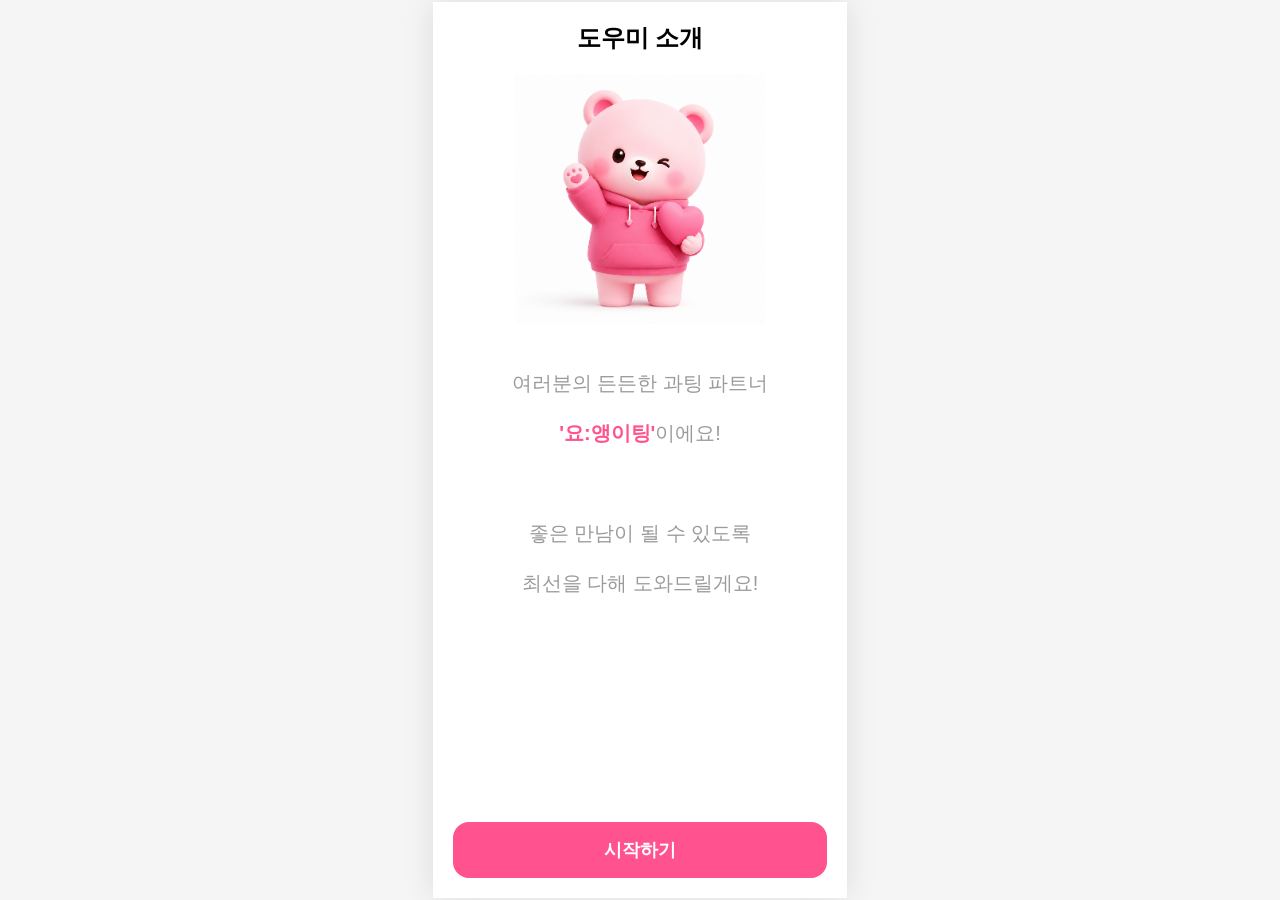
==== static/index.html @ 18ad4258 "9시45분 커밋" ====
<!DOCTYPE html>
<html lang="ko">
<head>
    <meta charset="UTF-8">
    <meta name="viewport" content="width=device-width, initial-scale=1.0">
    <title>요:앵이팅 - 실시간 과팅 도우미</title>
    <link rel="stylesheet" href="/static/style.css">
</head>
<body>
    <div id="app">
        <!-- 1. 도우미 소개 (Intro) -->
        <section id="intro-view" class="view">
            <h2 style="text-align: center; margin-bottom: 20px;">도우미 소개</h2>
            <div style="text-align: center; margin-bottom: 30px;">
                <img src="/assets/helper.png" alt="앵이" style="width: 250px; height: auto;">
            </div>
            <p class="subtitle">여러분의 든든한 과팅 파트너<br><span style="color: var(--primary-pink); font-weight: 700;">'요:앵이팅'</span>이에요!<br><br>좋은 만남이 될 수 있도록<br>최선을 다해 도와드릴게요!</p>
            <button onclick="showView('loading-view')" class="btn-full">시작하기</button>
        </section>

        <!-- 2. 로딩창 (Service Info) -->
        <section id="loading-view" class="view hidden">
            <div style="text-align: center; margin-top: 50px;">
                <div style="background: var(--primary-pink); width: 60px; height: 60px; border-radius: 15px; display: inline-flex; justify-content: center; align-items: center; margin-bottom: 20px;">
                    <span style="font-size: 30px; color: white;">❤️</span>
                </div>
                <h3>실시간 과팅 도우미 앱</h3>
                <h1 style="color: var(--primary-pink); margin-top: 5px;">요:앵이팅</h1>
                <p class="subtitle">과팅이 잡히면, 그 순간부터<br>당신의 실시간 주선자가 되어드려요.</p>
                <div style="text-align: left; padding: 0 40px; color: var(--gray-text); font-size: 14px;">
                    <p style="margin-bottom: 12px;"><span style="color: var(--primary-pink); margin-right: 10px;">●</span> 실시간 매칭 정보</p>
                    <p style="margin-bottom: 12px;"><span style="color: var(--primary-pink); margin-right: 10px;">●</span> 대화 주제 & 분위기 코칭</p>
                    <p style="margin-bottom: 12px;"><span style="color: var(--primary-pink); margin-right: 10px;">●</span> 게임 & 활동 추천</p>
                    <p style="margin-bottom: 12px;"><span style="color: var(--primary-pink); margin-right: 10px;">●</span> 위급 상황 SOS</p>
                    <p><span style="color: var(--primary-pink); margin-right: 10px;">●</span> 과팅 후 리뷰 & 분석</p>
                </div>
            </div>
            <button onclick="showView('join-view')" class="btn-full">다음</button>
        </section>

        <!-- 3. 입장 (Join) -->
        <section id="join-view" class="view hidden">
            <h1 style="margin-top: 40px; margin-bottom: 40px;">룸 입장하기</h1>
            
            <div class="input-group">
                <label for="room-code">룸 코드</label>
                <div class="input-wrapper">
                    <span class="input-icon">🔑</span>
                    <input type="text" id="room-code" placeholder="예: ABCD" maxlength="6">
                </div>
            </div>

            <div class="input-group">
                <label for="nickname">닉네임</label>
                <div class="input-wrapper">
                    <span class="input-icon">👤</span>
                    <input type="text" id="nickname" placeholder="닉네임 입력">
                </div>
            </div>

            <div class="input-group">
                <label>성별 선택</label>
                <div class="tab-container" style="background: #F8F8F8; border: none; margin-top: 10px;">
                    <div class="tab-item active" onclick="setGender('M', this)">남성</div>
                    <div class="tab-item" onclick="setGender('F', this)">여성</div>
                </div>
            </div>

            <button id="join-btn" class="btn-full" style="margin-top: 20px;">입장하기</button>
            <p style="text-align: center; margin-top: 20px; font-size: 14px; color: var(--light-gray);">
                방이 없으신가요? <span onclick="showView('create-room-view')" style="color: var(--primary-pink); font-weight: 700; cursor: pointer; text-decoration: underline;">새로운 방 만들기</span>
            </p>
        </section>

        <!-- 3-1. 방 만들기 (Create) -->
        <section id="create-room-view" class="view hidden">
            <header>
                <span class="back-btn" onclick="showView('join-view')">&lt;</span>
                <span style="font-weight: 700;">새로운 방 만들기</span>
                <span></span>
            </header>
            
            <div class="input-group" style="margin-top: 20px;">
                <label for="create-room-code">룸 코드 설정</label>
                <div class="input-wrapper">
                    <span class="input-icon">🔑</span>
                    <input type="text" id="create-room-code" placeholder="예: ABCD (비워두면 자동생성)" maxlength="6">
                </div>
            </div>

            <div class="input-group">
                <label for="create-location">과팅 장소</label>
                <div class="input-wrapper">
                    <span class="input-icon">📍</span>
                    <input type="text" id="create-location" placeholder="예: 신촌 앵이 포차">
                </div>
            </div>

            <div class="input-group">
                <label for="create-time">모임 시간</label>
                <div class="input-wrapper">
                    <span class="input-icon">⏰</span>
                    <input type="text" id="create-time" placeholder="예: 오늘 오후 7시">
                </div>
            </div>

            <div class="input-group">
                <label for="create-reservation">예약자명 (선택)</label>
                <div class="input-wrapper">
                    <span class="input-icon">📝</span>
                    <input type="text" id="create-reservation" placeholder="예: 홍길동 (없으면 비워두기)">
                </div>
            </div>

            <div class="input-group">
                <label for="create-nickname">내 닉네임</label>
                <div class="input-wrapper">
                    <span class="input-icon">👤</span>
                    <input type="text" id="create-nickname" placeholder="닉네임 입력">
                </div>
            </div>

            <button onclick="createRoom()" class="btn-full" style="margin-top: 20px;">방 생성하고 입장하기</button>
        </section>

        <!-- 4. 매칭 확정 (Matching Confirm) -->
        <section id="match-confirm-view" class="view hidden">
            <h1>매칭이 확정되었어요! 🎉</h1>
            <p class="subtitle" style="margin-bottom: 40px;">좋은 만남을 위해 미리 준비해볼까요?</p>
            <div class="menu-card" onclick="showView('meeting-info-view')">
                <div class="menu-icon">📱</div>
                <div class="menu-info"><div class="menu-title">과팅 정보 확인</div></div>
                <span class="arrow-right">></span>
            </div>
            <div class="menu-card" onclick="showView('location-time-view')">
                <div class="menu-icon">😊</div>
                <div class="menu-info"><div class="menu-title">과팅 장소 & 시간</div></div>
                <span class="arrow-right">></span>
            </div>
            <div class="menu-card" onclick="showView('feature-guide-view')">
                <div class="menu-icon">📖</div>
                <div class="menu-info"><div class="menu-title">실시간 도우미 기능 안내</div></div>
                <span class="arrow-right">></span>
            </div>
            <button onclick="showView('dashboard-view')" class="btn-full" style="margin-top: 40px;">과팅 준비 시작</button>
        </section>

        <!-- 4-1. 과팅 정보 확인 -->
        <section id="meeting-info-view" class="view hidden">
            <header>
                <span class="back-btn" onclick="showView('match-confirm-view')">&lt;</span>
                <span style="font-weight: 700;">과팅 정보 확인</span>
                <span></span>
            </header>
            <div class="content-box">
                <h3 style="margin-bottom: 20px;">실시간 참여 인원</h3>
                <div class="info-item">
                    <span class="info-label">남성 참여자</span>
                    <span id="display-m-count" class="info-value">0명</span>
                </div>
                <div class="info-item">
                    <span class="info-label">여성 참여자</span>
                    <span id="display-f-count" class="info-value">0명</span>
                </div>
                <div class="info-item">
                    <span class="info-label">현재 상태</span>
                    <span class="info-value" style="color: var(--primary-pink);">참여 중...</span>
                </div>
            </div>
            <div class="content-box" style="margin-top: 20px;">
                <h3 style="margin-bottom: 20px;">매칭 코드 & QR</h3>
                <div style="background: #F8F8F8; padding: 15px; border-radius: 12px; text-align: center; border: 2px dashed #FFD0E0;">
                    <div class="display-room-code" style="font-size: 28px; font-weight: 800; color: var(--primary-pink); margin-bottom: 15px;">ABCD</div>
                    <div id="qrcode-container" style="background: white; padding: 10px; display: inline-block; border-radius: 10px; margin-bottom: 15px;">
                        <img id="qrcode-img" src="" alt="QR Code" style="width: 150px; height: 150px; display: block;">
                    </div>
                    <button onclick="copyInviteLink()" class="btn-outline" style="height: 40px; font-size: 13px; margin-bottom: 0;">초대 링크 복사하기</button>
                </div>
            </div>
            <button onclick="showView('match-confirm-view')" class="btn-full">뒤로 가기</button>
        </section>

        <!-- 4-2. 과팅 장소 & 시간 -->
        <section id="location-time-view" class="view hidden">
            <header>
                <span class="back-btn" onclick="showView('match-confirm-view')">&lt;</span>
                <span style="font-weight: 700;">장소 및 시간 안내</span>
                <span></span>
            </header>
            <div class="content-box">
                <div style="text-align: center; margin-bottom: 20px;">
                    <span style="font-size: 50px;">📍</span>
                </div>
                <h2 id="display-location" style="text-align: center; margin-bottom: 10px;">장소 정보 불러오는 중...</h2>
                <p style="text-align: center; color: var(--light-gray); font-size: 14px; margin-bottom: 20px;">정보가 정확하지 않으면 대표에게 문의하세요</p>
                <div class="info-item">
                    <span class="info-label">모임 시간</span>
                    <span id="display-time" class="info-value">시간 정보 불러오는 중...</span>
                </div>
                <div class="info-item">
                    <span class="info-label">예약자명</span>
                    <span id="display-reservation" class="info-value">-</span>
                </div>
            </div>
            <button onclick="showView('match-confirm-view')" class="btn-full">뒤로 가기</button>
        </section>

        <!-- 4-3. 실시간 도우미 기능 안내 -->
        <section id="feature-guide-view" class="view hidden">
            <header>
                <span class="back-btn" onclick="showView('match-confirm-view')">&lt;</span>
                <span style="font-weight: 700;">기능 안내</span>
                <span></span>
            </header>
            <div style="padding: 10px;">
                <div class="guide-card">
                    <span class="guide-icon">💬</span>
                    <div>
                        <div class="menu-title">아이스브레이킹</div>
                        <p class="menu-desc">어색한 첫 만남, AI가 추천하는 질문 카드로 분위기를 자연스럽게 풀어보세요.</p>
                    </div>
                </div>
                <div class="guide-card">
                    <span class="guide-icon">👥</span>
                    <div>
                        <div class="menu-title">사랑의 짝대기</div>
                        <p class="menu-desc">과팅 도중 자리 배치가 필요할 때, 랜덤 혹은 분석을 통한 최적의 자리를 추천해 드려요.</p>
                    </div>
                </div>
                <div class="guide-card">
                    <span class="guide-icon">🚨</span>
                    <div>
                        <div class="menu-title">SOS 긴급 도우미</div>
                        <p class="menu-desc">곤란한 상황인가요? '화장실 자리비우기'나 '지인 호출' 기능을 몰래 사용해 보세요.</p>
                    </div>
                </div>
            </div>
            <button onclick="showView('match-confirm-view')" class="btn-full" style="margin-top: 20px;">확인했습니다</button>
        </section>

        <!-- 5. 대시보드 (Main Title) -->
        <section id="dashboard-view" class="view hidden" style="padding: 0;">
            <header>
                <span style="font-size: 20px;">❤️</span>
                <span style="font-weight: 700;">요:앵이팅</span>
                <span style="font-size: 20px;" onclick="showView('sos-view')">🔔</span>
            </header>
            <div style="padding: 20px;">
                <div style="display: flex; justify-content: center; gap: 5px; margin-bottom: 20px;">
                    <div style="width: 24px; height: 24px; background: var(--primary-pink); border-radius: 50%; color: white; display: flex; justify-content: center; align-items: center; font-size: 12px;">❤️</div>
                    <div style="width: 24px; height: 24px; background: #EEE; border-radius: 50%; display: flex; justify-content: center; align-items: center; font-size: 12px; color: #BBB;">2</div>
                    <div style="width: 24px; height: 24px; background: #EEE; border-radius: 50%; display: flex; justify-content: center; align-items: center; font-size: 12px; color: #BBB;">3</div>
                    <div style="width: 24px; height: 24px; background: #EEE; border-radius: 50%; display: flex; justify-content: center; align-items: center; font-size: 12px; color: #BBB;">4</div>
                </div>
                <h1>설렘 가이드를 시작할게요 ❤️</h1>
                <p class="subtitle">더 정확한 매칭을 위해 몇 가지를 알려주세요.</p>

                <div class="menu-card" onclick="showView('question-view')">
                    <div class="menu-icon">🪪</div>
                    <div class="menu-info">
                        <div class="menu-title">아이스브레이킹</div>
                        <div class="menu-desc">서로를 알아갈 수 있는 질문 카드로 분위기를 열어요</div>
                    </div>
                    <span class="arrow-right">></span>
                </div>
                <div class="menu-card" onclick="showView('matching-view')">
                    <div class="menu-icon">👥</div>
                    <div class="menu-info">
                        <div class="menu-title">자리 배치</div>
                        <div class="menu-desc">AI가 성향과 대화를 분석해 최적의 자리 배치를 제안해요</div>
                    </div>
                    <span class="arrow-right">></span>
                </div>
                <div class="menu-card" onclick="showView('game-view')">
                    <div class="menu-icon">🎉</div>
                    <div class="menu-info">
                        <div class="menu-title">벌칙 룰렛</div>
                        <div class="menu-desc">분위기를 더 뜨겁게! 설렘 폭발 벌칙을 준비했어요</div>
                    </div>
                    <span class="arrow-right">></span>
                </div>
                
                <button class="btn-full" style="background: #FFE0EA; color: var(--primary-pink); margin-top: 20px;" onclick="showView('matching-view')">매칭 현황 보기 ></button>
            </div>
            <nav class="bottom-nav">
                <div class="nav-item active" onclick="showView('dashboard-view')"><span class="nav-icon">🏠</span>홈</div>
                <div class="nav-item" onclick="showView('matching-view')"><span class="nav-icon">👥</span>매칭</div>
                <div class="nav-item" onclick="showView('question-view')"><span class="nav-icon">💬</span>대화</div>
                <div class="nav-item" onclick="showView('settings-view')"><span class="nav-icon">👤</span>마이</div>
            </nav>
        </section>

        <!-- 6. 실시간 추천 질문 -->
        <section id="question-view" class="view hidden">
            <header>
                <span class="back-btn" onclick="showView('dashboard-view')">&lt;</span>
                <span style="font-weight: 700;">실시간 추천 질문</span>
                <span></span>
            </header>
            <div class="tab-container">
                <div class="tab-item active">가벼운 질문</div>
                <div class="tab-item">깊은 질문</div>
                <div class="tab-item">재미있는 질문</div>
            </div>
            <div id="question-list-container"></div>
            <button class="btn-full" onclick="sendRequest('질문')">질문 보내기</button>
        </section>

        <!-- 7. 설정 (Settings) -->
        <section id="settings-view" class="view hidden">
            <header>
                <span class="back-btn" onclick="showView('dashboard-view')">&lt;</span>
                <span style="font-weight: 700;">설정</span>
                <span></span>
            </header>
            <div class="menu-card">
                <div class="menu-icon">🔔</div>
                <div class="menu-info"><div class="menu-title">알림 설정</div></div>
                <span class="arrow-right">></span>
            </div>
            <div class="menu-card">
                <div class="menu-icon">⚙️</div>
                <div class="menu-info"><div class="menu-title">AI 코칭 설정</div></div>
                <span class="arrow-right">></span>
            </div>
            <div class="menu-card">
                <div class="menu-icon">👤</div>
                <div class="menu-info"><div class="menu-title">개인 정보 설정</div></div>
                <span class="arrow-right">></span>
            </div>
            <div class="menu-card">
                <div class="menu-icon">💬</div>
                <div class="menu-info"><div class="menu-title">도우미 흐름 설정</div></div>
                <span class="arrow-right">></span>
            </div>
            <div class="menu-card">
                <div class="menu-icon">🌐</div>
                <div class="menu-info"><div class="menu-title">언어 설정</div></div>
                <span class="arrow-right">></span>
            </div>
            <div style="padding: 20px; color: #CCC; font-size: 13px;">버전 정보 v1.0.0</div>
        </section>

        <!-- 8. AI 기반 도우미 (SOS) -->
        <section id="sos-view" class="view hidden">
            <header>
                <span class="back-btn" onclick="showView('dashboard-view')">&lt;</span>
                <span style="font-weight: 700;">도우미가 도와드릴게요!</span>
                <span></span>
            </header>
            <p class="subtitle">선택한 도움을 보내드릴게요</p>
            <div class="menu-card" onclick="sendRequest('화장실 자리비우기')">
                <div class="menu-icon">🏃</div>
                <div class="menu-info"><div class="menu-title">화장실 가는 척 자리 비우기</div></div>
            </div>
            <div class="menu-card" onclick="sendRequest('지인 호출')">
                <div class="menu-icon">📞</div>
                <div class="menu-info"><div class="menu-title">지인 호출 (도우미가 통화)</div></div>
            </div>
            <div class="menu-card" onclick="sendRequest('계산 도움')">
                <div class="menu-icon">💳</div>
                <div class="menu-info"><div class="menu-title">계산 도움 요청</div></div>
            </div>
            <div style="margin-top: 20px;">
                <div style="font-size: 14px; margin-bottom: 10px;">상황 설명 (선택)</div>
                <textarea placeholder="상황을 간단히 적어주세요." style="width: 100%; height: 100px; border-radius: 12px; border: 1px solid #EEE; padding: 15px; background: #F9F9F9; resize: none;"></textarea>
            </div>
            <button class="btn-full" onclick="sendRequest('상세 상황')">도움 요청 보내기</button>
        </section>

        <!-- 9. 추천 게임 리스트 -->
        <section id="game-view" class="view hidden">
            <header>
                <span class="back-btn" onclick="showView('dashboard-view')">&lt;</span>
                <span style="font-weight: 700;">분위기 UP! 추천 게임</span>
                <span></span>
            </header>
            <div class="tab-container">
                <div class="tab-item active">전체</div>
                <div class="tab-item">간단한 게임</div>
                <div class="tab-item">질문 게임</div>
                <div class="tab-item">재미 게임</div>
            </div>
            <div class="menu-card" onclick="showView('game-detail-view')">
                <div class="menu-icon">⚖️</div>
                <div class="menu-info">
                    <div class="menu-title">밸런스 게임</div>
                    <div class="menu-desc">두 가지 중 하나를 선택!</div>
                </div>
            </div>
            <div class="menu-card" onclick="showView('game-detail-view')">
                <div class="menu-icon">📋</div>
                <div class="menu-info">
                    <div class="menu-title">질문 카드 게임</div>
                    <div class="menu-desc">돌아가며 질문하고 대답!</div>
                </div>
            </div>
            <div class="menu-card">
                <div class="menu-icon">💖</div>
                <div class="menu-info">
                    <div class="menu-title">취향 맞추기</div>
                    <div class="menu-desc">서로의 취향을 맞춰보세요!</div>
                </div>
            </div>
        </section>

        <!-- 10. 추천 게임 세부 (질문 카드) -->
        <section id="game-detail-view" class="view hidden">
            <header>
                <span class="back-btn" onclick="showView('game-view')">&lt;</span>
                <span style="font-weight: 700;">질문 카드 게임</span>
                <span></span>
            </header>
            <div class="game-card-stack">
                <div class="game-card-item">연애에서 가장 중요하다고 생각하는 것은?</div>
            </div>
            <div style="display: flex; gap: 10px;">
                <button class="btn-outline" style="flex: 1;" onclick="prevGameCard()">이전 카드</button>
                <button class="btn-full" style="flex: 1; margin-top: 0;" onclick="nextGameCard()">다음 카드</button>
            </div>
            <button class="btn-outline" style="margin-top: 15px; border: none; background: #F8F8F8; color: #AAA;" onclick="showView('game-view')">게임 종료</button>
        </section>

        <!-- 실시간 자리배치 -->
        <section id="matching-view" class="view hidden">
            <header>
                <span class="back-btn" onclick="showView('dashboard-view')">&lt;</span>
                <span style="font-weight: 700;">사랑의 짝대기</span>
                <span></span>
            </header>
            
            <!-- 투표 단계 UI -->
            <div id="matching-voting-area">
                <p class="subtitle" style="margin-bottom: 20px; font-size: 16px; height: auto;">마음에 드는 상대방을 선택해주세요!</p>
                <div id="participant-list" style="display: grid; grid-template-columns: 1fr 1fr; gap: 10px; padding: 20px;">
                    <!-- 동적 생성 -->
                </div>
                <div id="wait-msg" style="text-align: center; color: #AAA; margin: 20px;">상대 팀원이 아직 없습니다...</div>
                <div id="voted-waiting-msg" class="hidden" style="text-align: center; padding: 40px 20px;">
                    <div class="loader" style="margin: 0 auto 20px;"></div>
                    <p style="font-weight: 600; color: var(--primary-pink);">투표 완료!</p>
                    <p style="font-size: 14px; color: var(--light-gray); margin-top: 10px;">다른 분들이 투표를 마칠 때까지<br>잠시만 기다려주세요.</p>
                    <p id="vote-progress" style="margin-top: 20px; font-size: 13px; color: #CCC;"></p>
                </div>
            </div>

            <!-- 결과 공개 UI -->
            <div id="matching-result-area" class="hidden" style="padding: 20px;">
                <div class="content-box" style="text-align: center; border: 2px solid var(--primary-pink); background: var(--light-pink);">
                    <h2 style="color: var(--primary-pink); margin-bottom: 20px;">💖 최종 자리 배치 💖</h2>
                    <div id="matching-result-display" style="white-space: pre-line; font-size: 18px; line-height: 2; font-weight: 600; color: var(--gray-text);">
                    </div>
                </div>
                <button class="btn-outline" style="margin-top: 30px; border-color: #EEE; color: #AAA;" onclick="resetMatching()">결과 초기화 (다시 하기)</button>
            </div>

            <button id="disconnect-btn" class="btn-outline" style="margin-top: auto;" onclick="clearSession()">매칭 종료</button>
        </section>
    </div>

    <script src="/static/script.js"></script>
</body>
</html>
---- static/style.css ----
@import url('https://cdn.jsdelivr.net/gh/orioncactus/pretendard/dist/web/static/pretendard.css');

:root {
    --primary-pink: #FF528F;
    --light-pink: #FFF0F5;
    --gray-text: #4A4A4A;
    --light-gray: #9B9B9B;
    --bg-color: #FFFFFF;
    --card-bg: #FFFFFF;
    --border-color: #F2F2F2;
}

* {
    box-sizing: border-box;
    margin: 0;
    padding: 0;
    font-family: 'Pretendard', sans-serif;
    -webkit-tap-highlight-color: transparent;
}

body {
    background-color: #f5f5f5;
    display: flex;
    justify-content: center;
    align-items: center;
    min-height: 100vh;
}

#app {
    width: 100%;
    max-width: 414px; /* iPhone 11 Pro Max 기준 */
    height: 100vh;
    max-height: 896px;
    background-color: var(--bg-color);
    position: relative;
    overflow: hidden;
    display: flex;
    flex-direction: column;
    box-shadow: 0 0 30px rgba(0,0,0,0.1);
}

.view {
    flex: 1;
    display: flex;
    flex-direction: column;
    padding: 20px;
    overflow-y: auto;
    background-color: var(--bg-color);
}

.hidden { display: none !important; }

/* 공통 헤더 */
header {
    height: 60px;
    display: flex;
    align-items: center;
    justify-content: space-between;
    padding: 0 20px;
}

.back-btn { font-size: 24px; cursor: pointer; color: var(--gray-text); }

/* 타이틀 및 텍스트 */
h1 { font-size: 22px; font-weight: 700; color: var(--gray-text); text-align: center; margin: 20px 0; }
.subtitle { font-size: 20px; color: var(--light-gray); text-align: center; line-height: 2.5; margin-bottom: 150px; }

/* 입력 필드 디자인 개선 */
.input-group {
    margin-bottom: 25px;
    width: 100%;
}

.input-group label {
    display: block;
    font-size: 14px;
    font-weight: 600;
    color: var(--gray-text);
    margin-bottom: 10px;
    margin-left: 5px;
}

.input-wrapper {
    position: relative;
    display: flex;
    align-items: center;
    background-color: #F8F8F8;
    border: 2px solid transparent;
    border-radius: 16px;
    padding: 0 15px;
    transition: all 0.3s ease;
}

.input-wrapper:focus-within {
    background-color: #FFFFFF;
    border-color: var(--primary-pink);
    box-shadow: 0 4px 15px rgba(255, 82, 143, 0.1);
}

.input-icon {
    font-size: 20px;
    margin-right: 12px;
}

.input-wrapper input {
    width: 100%;
    height: 56px;
    border: none;
    background: transparent;
    font-size: 16px;
    font-weight: 500;
    color: var(--gray-text);
    outline: none;
}

.input-wrapper input::placeholder {
    color: #BBB;
}

/* 기존 버튼 스타일 보완 */
.btn-full {
    width: 100%;
    height: 56px;
    background-color: var(--primary-pink);
    color: white;
    border: none;
    border-radius: 16px;
    font-size: 18px;
    font-weight: 700;
    cursor: pointer;
    margin-top: auto;
}

.btn-full:active { opacity: 0.8; }

.btn-outline {
    width: 100%;
    height: 50px;
    border: 1px solid var(--primary-pink);
    color: var(--primary-pink);
    background: white;
    border-radius: 12px;
    font-size: 16px;
    font-weight: 600;
    margin-bottom: 10px;
}

/* 카드 및 리스트 아이템 (시안 기반) */
.menu-card {
    background: #FFFFFF;
    border: 1px solid #F8F8F8;
    border-radius: 20px;
    padding: 20px;
    margin-bottom: 15px;
    display: flex;
    align-items: center;
    box-shadow: 0 4px 15px rgba(255, 82, 143, 0.05);
    cursor: pointer;
}

.menu-icon {
    width: 48px;
    height: 48px;
    background-color: #FFF5F8;
    border-radius: 12px;
    display: flex;
    justify-content: center;
    align-items: center;
    margin-right: 15px;
    font-size: 24px;
}

.menu-info { flex: 1; }
.menu-title { font-size: 16px; font-weight: 700; color: var(--gray-text); margin-bottom: 4px; }
.menu-desc { font-size: 13px; color: var(--light-gray); }
.arrow-right { color: #E0E0E0; font-size: 18px; }

/* 상단 탭 (추천 질문, 추천 게임 등) */
.tab-container {
    display: flex;
    background: #F8F8F8;
    border-radius: 12px;
    padding: 4px;
    margin-bottom: 20px;
}

.tab-item {
    flex: 1;
    padding: 10px;
    text-align: center;
    font-size: 14px;
    font-weight: 600;
    color: var(--light-gray);
    cursor: pointer;
    border-radius: 10px;
}

.tab-item.active {
    background: var(--primary-pink);
    color: white;
}

/* 하단 네비게이션 */
.bottom-nav {
    height: 80px;
    display: flex;
    justify-content: space-around;
    align-items: center;
    border-top: 1px solid #F2F2F2;
    background: white;
    padding-bottom: 15px;
}

.nav-item {
    display: flex;
    flex-direction: column;
    align-items: center;
    font-size: 11px;
    color: #CCCCCC;
    cursor: pointer;
}

.nav-item.active { color: var(--primary-pink); }
.nav-icon { font-size: 24px; margin-bottom: 4px; }

/* 질문 카드 디자인 */
.q-card {
    background: #FDFDFD;
    border: 1px solid #F0F0F0;
    border-radius: 15px;
    padding: 18px;
    margin-bottom: 12px;
    font-size: 15px;
    color: var(--gray-text);
}

/* 게임 질문 카드 스택 */
.game-card-stack {
    flex: 1;
    display: flex;
    flex-direction: column;
    justify-content: center;
    align-items: center;
    padding: 40px 0;
}

.game-card-item {
    width: 280px;
    height: 380px;
    background: white;
    border: 2px solid var(--primary-pink);
    border-radius: 25px;
    display: flex;
    justify-content: center;
    align-items: center;
    text-align: center;
    padding: 30px;
    font-size: 20px;
    font-weight: 700;
    line-height: 1.4;
    box-shadow: 0 10px 25px rgba(255, 82, 143, 0.1);
}

/* 상세 화면 스타일 */
.content-box {
    background: #FFFFFF;
    border-radius: 24px;
    padding: 25px;
    box-shadow: 0 4px 20px rgba(0, 0, 0, 0.05);
    border: 1px solid #F0F0F0;
}

.info-item {
    display: flex;
    justify-content: space-between;
    align-items: center;
    padding: 15px 0;
    border-bottom: 1px solid #F9F9F9;
}

.info-item:last-child {
    border-bottom: none;
}

.info-label {
    font-size: 14px;
    color: var(--light-gray);
    font-weight: 500;
}

.info-value {
    font-size: 16px;
    color: var(--gray-text);
    font-weight: 700;
}

.guide-card {
    display: flex;
    gap: 15px;
    background: #FFF5F8;
    padding: 20px;
    border-radius: 20px;
    margin-bottom: 15px;
}

.guide-icon {
    font-size: 24px;
    min-width: 40px;
    height: 40px;
    background: white;
    border-radius: 12px;
    display: flex;
    justify-content: center;
    align-items: center;
    box-shadow: 0 4px 10px rgba(255, 82, 143, 0.1);
}

/* 기존 하트 스타일 보완 */
.heart-container {
    display: flex;
    justify-content: center;
    gap: 8px;
    margin: 20px 0;
}
.heart { font-size: 32px; color: #EEE; cursor: pointer; }
.heart.filled { color: var(--primary-pink); }

/* 로더 애니메이션 */
.loader {
    border: 4px solid #f3f3f3;
    border-top: 4px solid var(--primary-pink);
    border-radius: 50%;
    width: 30px;
    height: 30px;
    animation: spin 1s linear infinite;
}

@keyframes spin {
    0% { transform: rotate(0deg); }
    100% { transform: rotate(360deg); }
}
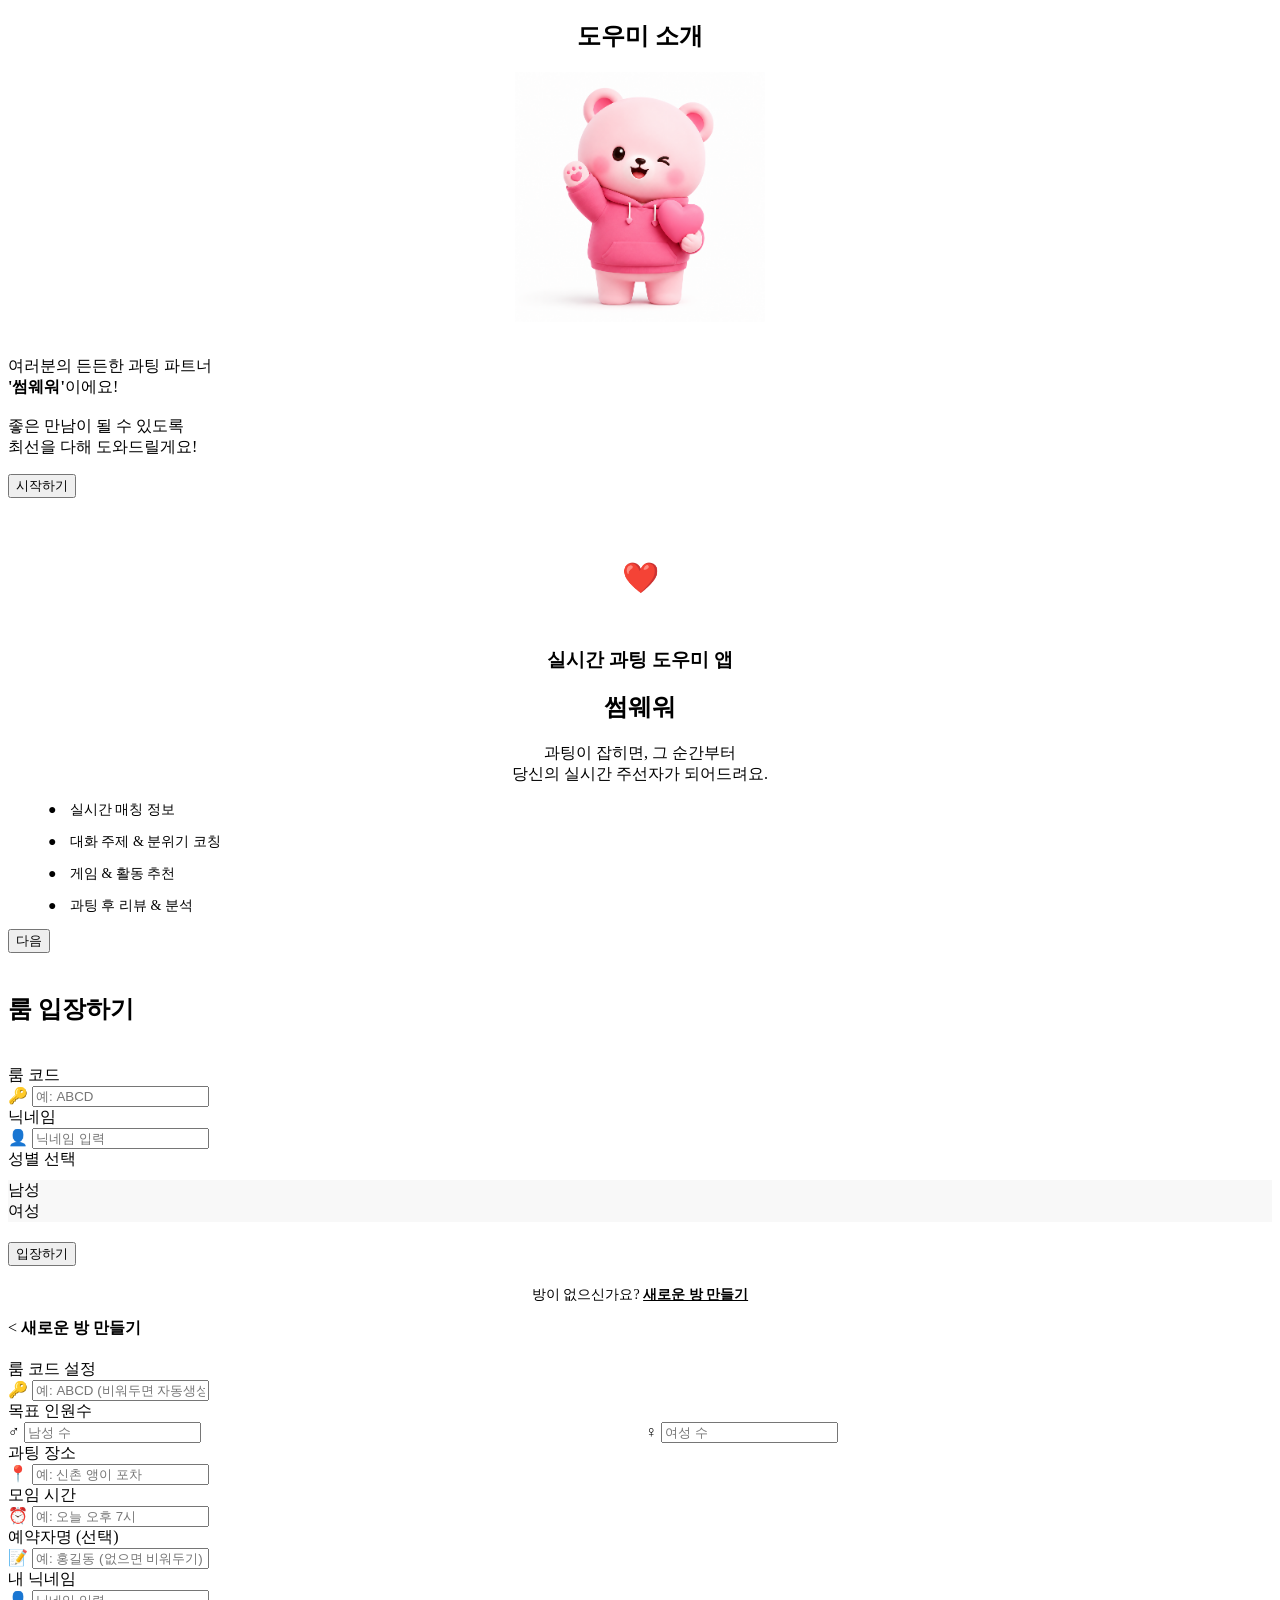
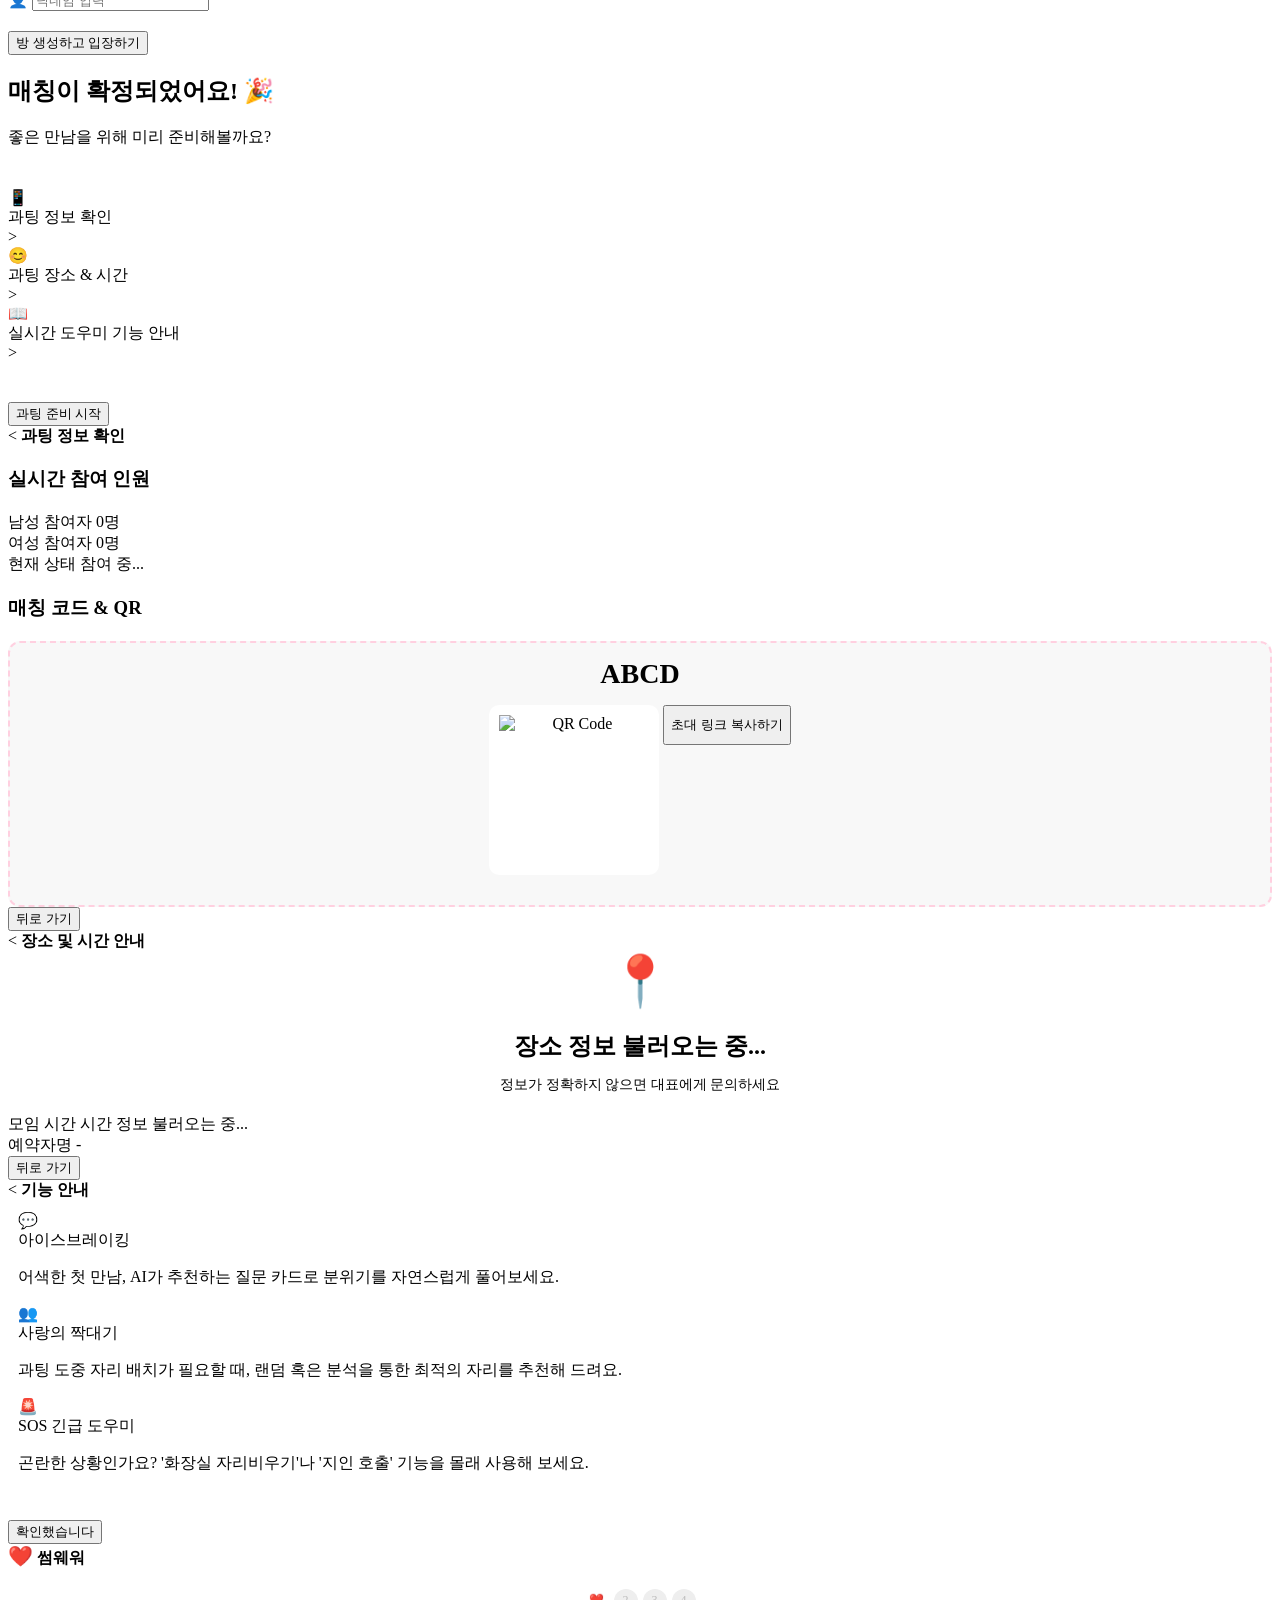
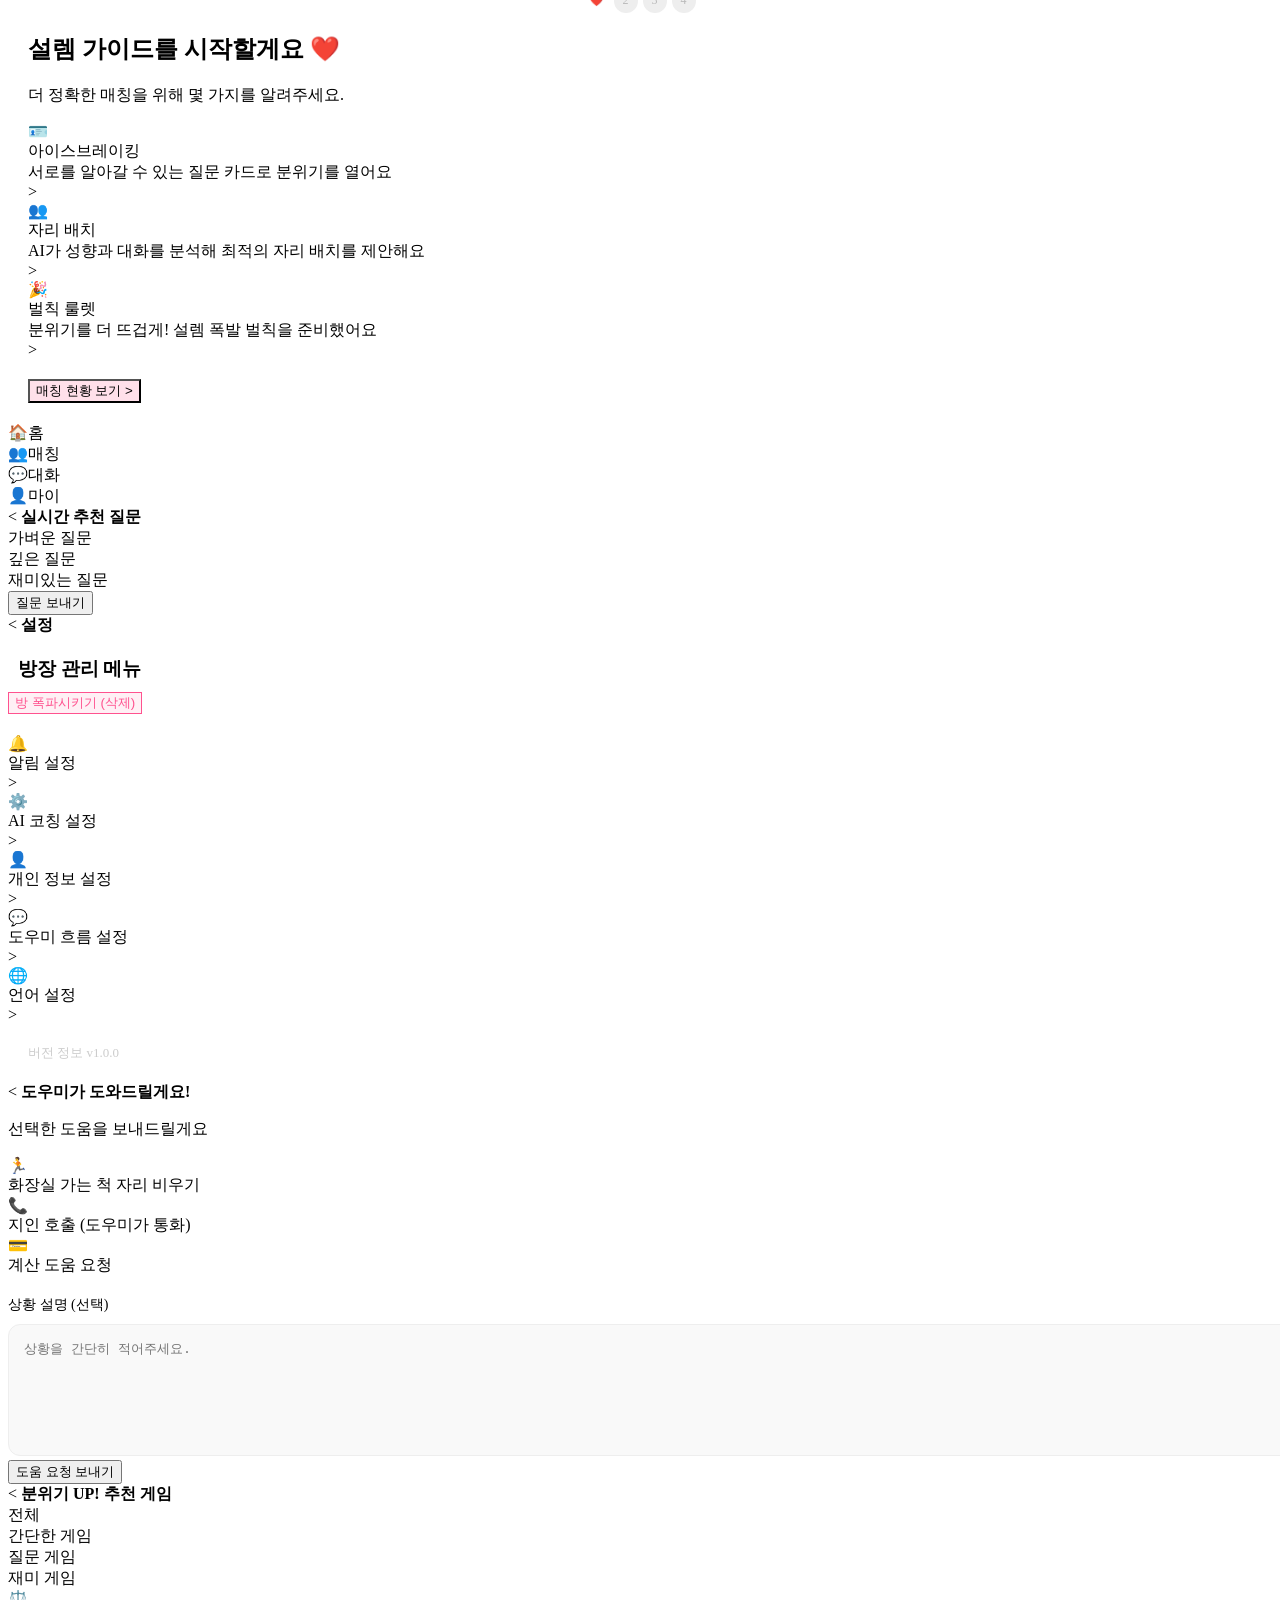
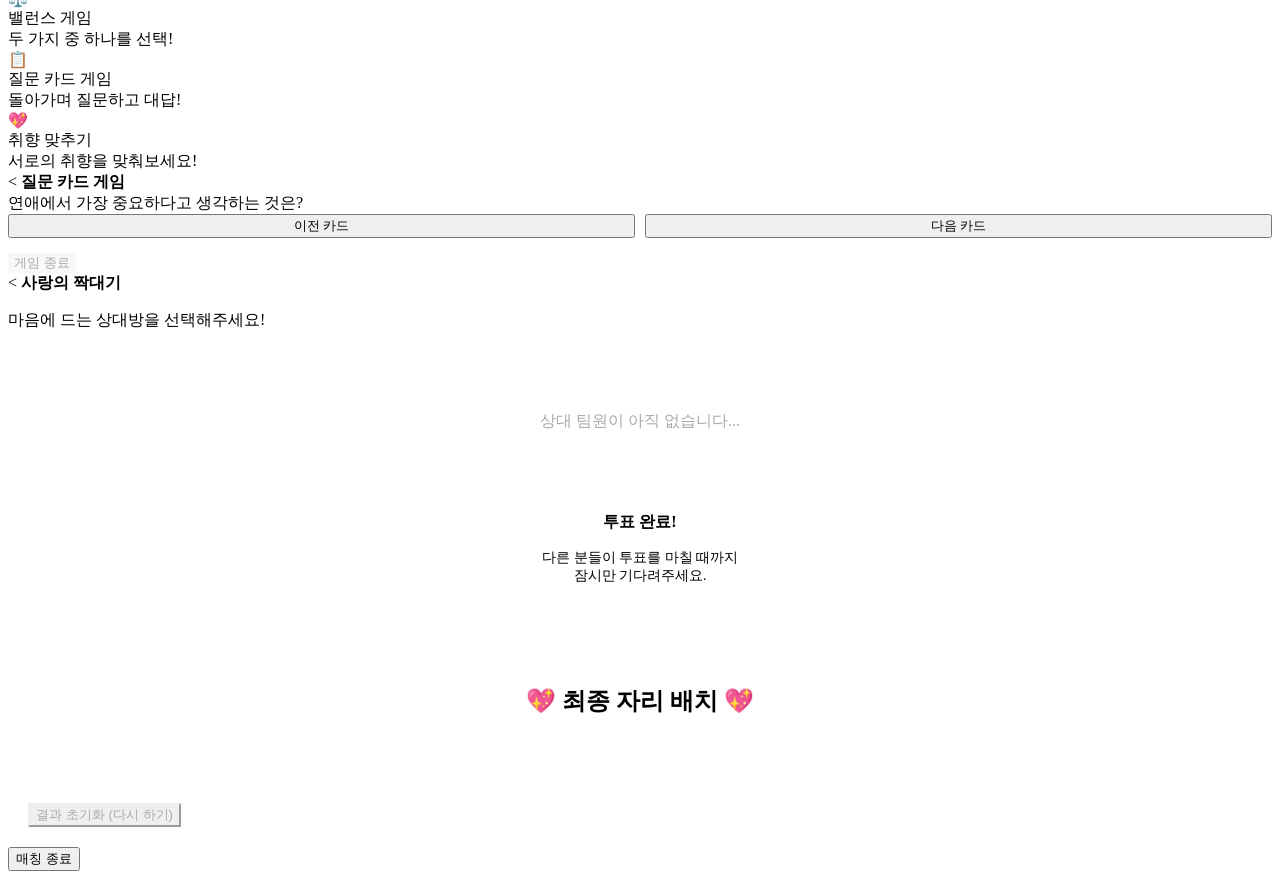
==== commit 20cbc18b: "j" ====
--- a/static/index.html
+++ b/static/index.html
@@ -3,7 +3,7 @@
 <head>
     <meta charset="UTF-8">
     <meta name="viewport" content="width=device-width, initial-scale=1.0">
-    <title>요:앵이팅 - 실시간 과팅 도우미</title>
+    <title>썸웨워 - 실시간 과팅 도우미</title>
     <link rel="stylesheet" href="/static/style.css">
 </head>
 <body>
@@ -14,7 +14,7 @@
             <div style="text-align: center; margin-bottom: 30px;">
                 <img src="/assets/helper.png" alt="앵이" style="width: 250px; height: auto;">
             </div>
-            <p class="subtitle">여러분의 든든한 과팅 파트너<br><span style="color: var(--primary-pink); font-weight: 700;">'요:앵이팅'</span>이에요!<br><br>좋은 만남이 될 수 있도록<br>최선을 다해 도와드릴게요!</p>
+            <p class="subtitle">여러분의 든든한 과팅 파트너<br><span style="color: var(--primary-pink); font-weight: 700;">'썸웨워'</span>이에요!<br><br>좋은 만남이 될 수 있도록<br>최선을 다해 도와드릴게요!</p>
             <button onclick="showView('loading-view')" class="btn-full">시작하기</button>
         </section>
 
@@ -25,13 +25,12 @@
                     <span style="font-size: 30px; color: white;">❤️</span>
                 </div>
                 <h3>실시간 과팅 도우미 앱</h3>
-                <h1 style="color: var(--primary-pink); margin-top: 5px;">요:앵이팅</h1>
+                <h1 style="color: var(--primary-pink); margin-top: 5px;">썸웨워</h1>
                 <p class="subtitle">과팅이 잡히면, 그 순간부터<br>당신의 실시간 주선자가 되어드려요.</p>
                 <div style="text-align: left; padding: 0 40px; color: var(--gray-text); font-size: 14px;">
                     <p style="margin-bottom: 12px;"><span style="color: var(--primary-pink); margin-right: 10px;">●</span> 실시간 매칭 정보</p>
                     <p style="margin-bottom: 12px;"><span style="color: var(--primary-pink); margin-right: 10px;">●</span> 대화 주제 & 분위기 코칭</p>
                     <p style="margin-bottom: 12px;"><span style="color: var(--primary-pink); margin-right: 10px;">●</span> 게임 & 활동 추천</p>
-                    <p style="margin-bottom: 12px;"><span style="color: var(--primary-pink); margin-right: 10px;">●</span> 위급 상황 SOS</p>
                     <p><span style="color: var(--primary-pink); margin-right: 10px;">●</span> 과팅 후 리뷰 & 분석</p>
                 </div>
             </div>
@@ -85,6 +84,20 @@
                 <div class="input-wrapper">
                     <span class="input-icon">🔑</span>
                     <input type="text" id="create-room-code" placeholder="예: ABCD (비워두면 자동생성)" maxlength="6">
+                </div>
+            </div>
+
+            <div class="input-group">
+                <label>목표 인원수</label>
+                <div style="display: flex; gap: 10px;">
+                    <div class="input-wrapper" style="flex: 1;">
+                        <span class="input-icon">♂️</span>
+                        <input type="number" id="create-male-count" placeholder="남성 수" min="0">
+                    </div>
+                    <div class="input-wrapper" style="flex: 1;">
+                        <span class="input-icon">♀️</span>
+                        <input type="number" id="create-female-count" placeholder="여성 수" min="0">
+                    </div>
                 </div>
             </div>
 
@@ -242,8 +255,8 @@
         <section id="dashboard-view" class="view hidden" style="padding: 0;">
             <header>
                 <span style="font-size: 20px;">❤️</span>
-                <span style="font-weight: 700;">요:앵이팅</span>
-                <span style="font-size: 20px;" onclick="showView('sos-view')">🔔</span>
+                <span style="font-weight: 700;">썸웨워</span>
+                <span></span>
             </header>
             <div style="padding: 20px;">
                 <div style="display: flex; justify-content: center; gap: 5px; margin-bottom: 20px;">
@@ -298,9 +311,9 @@
                 <span></span>
             </header>
             <div class="tab-container">
-                <div class="tab-item active">가벼운 질문</div>
-                <div class="tab-item">깊은 질문</div>
-                <div class="tab-item">재미있는 질문</div>
+                <div class="tab-item active" onclick="loadQuestions('light', this)">가벼운 질문</div>
+                <div class="tab-item" onclick="loadQuestions('deep', this)">깊은 질문</div>
+                <div class="tab-item" onclick="loadQuestions('fun', this)">재미있는 질문</div>
             </div>
             <div id="question-list-container"></div>
             <button class="btn-full" onclick="sendRequest('질문')">질문 보내기</button>
@@ -313,6 +326,10 @@
                 <span style="font-weight: 700;">설정</span>
                 <span></span>
             </header>
+            <div id="host-only-settings" class="hidden">
+                <h3 style="margin: 20px 0 10px 10px;">방장 관리 메뉴</h3>
+                <button onclick="deleteRoom()" class="btn-full" style="background: #FFF0F5; color: #FF528F; border: 1px solid #FF528F; margin-bottom: 20px;">방 폭파시키기 (삭제)</button>
+            </div>
             <div class="menu-card">
                 <div class="menu-icon">🔔</div>
                 <div class="menu-info"><div class="menu-title">알림 설정</div></div>
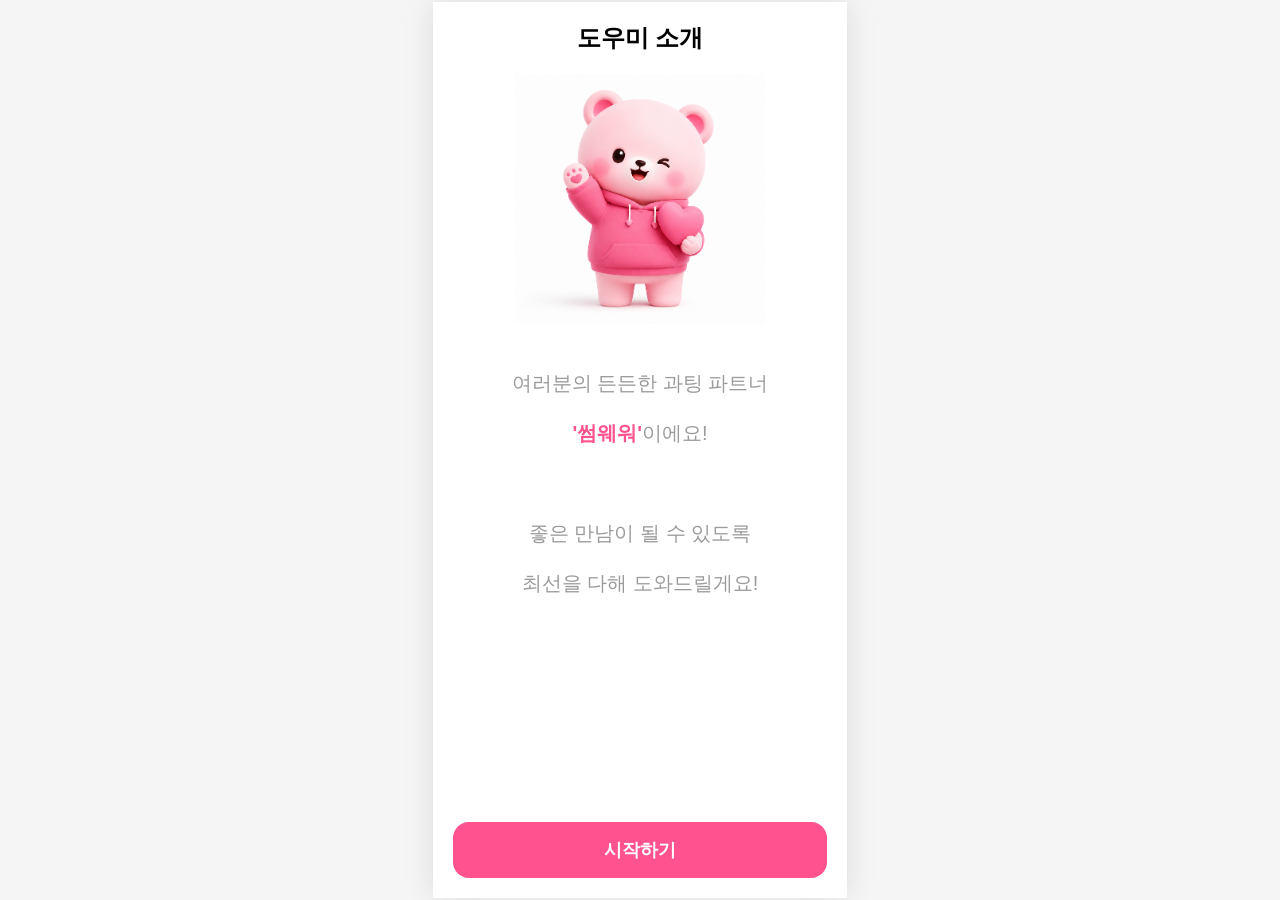
==== commit 54d014ff: "1" ====
--- a/static/index.html
+++ b/static/index.html
@@ -463,9 +463,18 @@
 
             <!-- 결과 공개 UI -->
             <div id="matching-result-area" class="hidden" style="padding: 20px;">
-                <div class="content-box" style="text-align: center; border: 2px solid var(--primary-pink); background: var(--light-pink);">
-                    <h2 style="color: var(--primary-pink); margin-bottom: 20px;">💖 최종 자리 배치 💖</h2>
-                    <div id="matching-result-display" style="white-space: pre-line; font-size: 18px; line-height: 2; font-weight: 600; color: var(--gray-text);">
+                <div class="result-container">
+                    <div class="result-header">
+                        <span class="heart-pulse">❤️</span>
+                        <h2>최종 매칭 결과</h2>
+                        <span class="heart-pulse">❤️</span>
+                    </div>
+                    <div id="matching-couples-list" class="couples-grid">
+                        <!-- 스크립트에서 동적으로 커플 카드 생성 -->
+                    </div>
+                    <div id="matching-mission-box" class="mission-box">
+                        <span class="mission-tag">오늘의 미션</span>
+                        <p id="matching-mission-text"></p>
                     </div>
                 </div>
                 <button class="btn-outline" style="margin-top: 30px; border-color: #EEE; color: #AAA;" onclick="resetMatching()">결과 초기화 (다시 하기)</button>
--- a/static/style.css
+++ b/static/style.css
@@ -0,0 +1,444 @@
+@import url('https://cdn.jsdelivr.net/gh/orioncactus/pretendard/dist/web/static/pretendard.css');
+
+:root {
+    --primary-pink: #FF528F;
+    --light-pink: #FFF0F5;
+    --gray-text: #4A4A4A;
+    --light-gray: #9B9B9B;
+    --bg-color: #FFFFFF;
+    --card-bg: #FFFFFF;
+    --border-color: #F2F2F2;
+}
+
+* {
+    box-sizing: border-box;
+    margin: 0;
+    padding: 0;
+    font-family: 'Pretendard', sans-serif;
+    -webkit-tap-highlight-color: transparent;
+}
+
+body {
+    background-color: #f5f5f5;
+    display: flex;
+    justify-content: center;
+    align-items: center;
+    min-height: 100vh;
+}
+
+#app {
+    width: 100%;
+    max-width: 414px; /* iPhone 11 Pro Max 기준 */
+    height: 100vh;
+    max-height: 896px;
+    background-color: var(--bg-color);
+    position: relative;
+    overflow: hidden;
+    display: flex;
+    flex-direction: column;
+    box-shadow: 0 0 30px rgba(0,0,0,0.1);
+}
+
+.view {
+    flex: 1;
+    display: flex;
+    flex-direction: column;
+    padding: 20px;
+    overflow-y: auto;
+    background-color: var(--bg-color);
+}
+
+.hidden { display: none !important; }
+
+/* 공통 헤더 */
+header {
+    height: 60px;
+    display: flex;
+    align-items: center;
+    justify-content: space-between;
+    padding: 0 20px;
+}
+
+.back-btn { font-size: 24px; cursor: pointer; color: var(--gray-text); }
+
+/* 타이틀 및 텍스트 */
+h1 { font-size: 22px; font-weight: 700; color: var(--gray-text); text-align: center; margin: 20px 0; }
+.subtitle { font-size: 20px; color: var(--light-gray); text-align: center; line-height: 2.5; margin-bottom: 150px; }
+
+/* 입력 필드 디자인 개선 */
+.input-group {
+    margin-bottom: 25px;
+    width: 100%;
+}
+
+.input-group label {
+    display: block;
+    font-size: 14px;
+    font-weight: 600;
+    color: var(--gray-text);
+    margin-bottom: 10px;
+    margin-left: 5px;
+}
+
+.input-wrapper {
+    position: relative;
+    display: flex;
+    align-items: center;
+    background-color: #F8F8F8;
+    border: 2px solid transparent;
+    border-radius: 16px;
+    padding: 0 15px;
+    transition: all 0.3s ease;
+}
+
+.input-wrapper:focus-within {
+    background-color: #FFFFFF;
+    border-color: var(--primary-pink);
+    box-shadow: 0 4px 15px rgba(255, 82, 143, 0.1);
+}
+
+.input-icon {
+    font-size: 20px;
+    margin-right: 12px;
+}
+
+.input-wrapper input {
+    width: 100%;
+    height: 56px;
+    border: none;
+    background: transparent;
+    font-size: 16px;
+    font-weight: 500;
+    color: var(--gray-text);
+    outline: none;
+}
+
+.input-wrapper input::placeholder {
+    color: #BBB;
+}
+
+/* 기존 버튼 스타일 보완 */
+.btn-full {
+    width: 100%;
+    height: 56px;
+    background-color: var(--primary-pink);
+    color: white;
+    border: none;
+    border-radius: 16px;
+    font-size: 18px;
+    font-weight: 700;
+    cursor: pointer;
+    margin-top: auto;
+}
+
+.btn-full:active { opacity: 0.8; }
+
+.btn-outline {
+    width: 100%;
+    height: 50px;
+    border: 1px solid var(--primary-pink);
+    color: var(--primary-pink);
+    background: white;
+    border-radius: 12px;
+    font-size: 16px;
+    font-weight: 600;
+    margin-bottom: 10px;
+}
+
+/* 카드 및 리스트 아이템 (시안 기반) */
+.menu-card {
+    background: #FFFFFF;
+    border: 1px solid #F8F8F8;
+    border-radius: 20px;
+    padding: 20px;
+    margin-bottom: 15px;
+    display: flex;
+    align-items: center;
+    box-shadow: 0 4px 15px rgba(255, 82, 143, 0.05);
+    cursor: pointer;
+}
+
+.menu-icon {
+    width: 48px;
+    height: 48px;
+    background-color: #FFF5F8;
+    border-radius: 12px;
+    display: flex;
+    justify-content: center;
+    align-items: center;
+    margin-right: 15px;
+    font-size: 24px;
+}
+
+.menu-info { flex: 1; }
+.menu-title { font-size: 16px; font-weight: 700; color: var(--gray-text); margin-bottom: 4px; }
+.menu-desc { font-size: 13px; color: var(--light-gray); }
+.arrow-right { color: #E0E0E0; font-size: 18px; }
+
+/* 상단 탭 (추천 질문, 추천 게임 등) */
+.tab-container {
+    display: flex;
+    background: #F8F8F8;
+    border-radius: 12px;
+    padding: 4px;
+    margin-bottom: 20px;
+}
+
+.tab-item {
+    flex: 1;
+    padding: 10px;
+    text-align: center;
+    font-size: 14px;
+    font-weight: 600;
+    color: var(--light-gray);
+    cursor: pointer;
+    border-radius: 10px;
+}
+
+.tab-item.active {
+    background: var(--primary-pink);
+    color: white;
+}
+
+/* 하단 네비게이션 */
+.bottom-nav {
+    height: 80px;
+    display: flex;
+    justify-content: space-around;
+    align-items: center;
+    border-top: 1px solid #F2F2F2;
+    background: white;
+    padding-bottom: 15px;
+}
+
+.nav-item {
+    display: flex;
+    flex-direction: column;
+    align-items: center;
+    font-size: 11px;
+    color: #CCCCCC;
+    cursor: pointer;
+}
+
+.nav-item.active { color: var(--primary-pink); }
+.nav-icon { font-size: 24px; margin-bottom: 4px; }
+
+/* 질문 카드 디자인 */
+.q-card {
+    background: #FDFDFD;
+    border: 1px solid #F0F0F0;
+    border-radius: 15px;
+    padding: 18px;
+    margin-bottom: 12px;
+    font-size: 15px;
+    color: var(--gray-text);
+}
+
+/* 게임 질문 카드 스택 */
+.game-card-stack {
+    flex: 1;
+    display: flex;
+    flex-direction: column;
+    justify-content: center;
+    align-items: center;
+    padding: 40px 0;
+}
+
+.game-card-item {
+    width: 280px;
+    height: 380px;
+    background: white;
+    border: 2px solid var(--primary-pink);
+    border-radius: 25px;
+    display: flex;
+    justify-content: center;
+    align-items: center;
+    text-align: center;
+    padding: 30px;
+    font-size: 20px;
+    font-weight: 700;
+    line-height: 1.4;
+    box-shadow: 0 10px 25px rgba(255, 82, 143, 0.1);
+}
+
+/* 상세 화면 스타일 */
+.content-box {
+    background: #FFFFFF;
+    border-radius: 24px;
+    padding: 25px;
+    box-shadow: 0 4px 20px rgba(0, 0, 0, 0.05);
+    border: 1px solid #F0F0F0;
+}
+
+.info-item {
+    display: flex;
+    justify-content: space-between;
+    align-items: center;
+    padding: 15px 0;
+    border-bottom: 1px solid #F9F9F9;
+}
+
+.info-item:last-child {
+    border-bottom: none;
+}
+
+.info-label {
+    font-size: 14px;
+    color: var(--light-gray);
+    font-weight: 500;
+}
+
+.info-value {
+    font-size: 16px;
+    color: var(--gray-text);
+    font-weight: 700;
+}
+
+.guide-card {
+    display: flex;
+    gap: 15px;
+    background: #FFF5F8;
+    padding: 20px;
+    border-radius: 20px;
+    margin-bottom: 15px;
+}
+
+.guide-icon {
+    font-size: 24px;
+    min-width: 40px;
+    height: 40px;
+    background: white;
+    border-radius: 12px;
+    display: flex;
+    justify-content: center;
+    align-items: center;
+    box-shadow: 0 4px 10px rgba(255, 82, 143, 0.1);
+}
+
+/* 기존 하트 스타일 보완 */
+.heart-container {
+    display: flex;
+    justify-content: center;
+    gap: 8px;
+    margin: 20px 0;
+}
+.heart { font-size: 32px; color: #EEE; cursor: pointer; }
+.heart.filled { color: var(--primary-pink); }
+
+/* 로더 애니메이션 */
+.loader {
+    border: 4px solid #f3f3f3;
+    border-top: 4px solid var(--primary-pink);
+    border-radius: 50%;
+    width: 30px;
+    height: 30px;
+    animation: spin 1s linear infinite;
+    margin-bottom: 20px;
+}
+
+@keyframes spin {
+    0% { transform: rotate(0deg); }
+    100% { transform: rotate(360deg); }
+}
+
+/* 매칭 결과 페이지 스타일 */
+.result-container {
+    background: #FFFFFF;
+    border-radius: 30px;
+    padding: 30px 20px;
+    box-shadow: 0 10px 40px rgba(255, 82, 143, 0.15);
+    border: 2px solid var(--light-pink);
+    text-align: center;
+}
+
+.result-header {
+    display: flex;
+    justify-content: center;
+    align-items: center;
+    gap: 15px;
+    margin-bottom: 30px;
+}
+
+.result-header h2 {
+    font-size: 20px;
+    color: var(--primary-pink);
+    font-weight: 800;
+}
+
+.heart-pulse {
+    font-size: 24px;
+    animation: pulse 1.5s infinite;
+}
+
+@keyframes pulse {
+    0% { transform: scale(1); }
+    50% { transform: scale(1.3); }
+    100% { transform: scale(1); }
+}
+
+.couples-grid {
+    display: flex;
+    flex-direction: column;
+    gap: 15px;
+    margin-bottom: 30px;
+}
+
+.couple-card {
+    display: flex;
+    justify-content: space-between;
+    align-items: center;
+    background: #FFF5F8;
+    padding: 15px 25px;
+    border-radius: 20px;
+    border: 1px solid var(--light-pink);
+    animation: slideUp 0.5s ease-out forwards;
+    opacity: 0;
+}
+
+@keyframes slideUp {
+    from { transform: translateY(20px); opacity: 0; }
+    to { transform: translateY(0); opacity: 1; }
+}
+
+.person-tag {
+    font-size: 16px;
+    font-weight: 700;
+    color: var(--gray-text);
+}
+
+.person-tag.male { color: #528FFF; }
+.person-tag.female { color: var(--primary-pink); }
+
+.matching-arrow {
+    font-size: 20px;
+    color: var(--primary-pink);
+    font-weight: bold;
+}
+
+.mission-box {
+    background: #F8F8F8;
+    border-radius: 20px;
+    padding: 20px;
+    position: relative;
+    margin-top: 10px;
+}
+
+.mission-tag {
+    position: absolute;
+    top: -10px;
+    left: 50%;
+    transform: translateX(-50%);
+    background: var(--primary-pink);
+    color: white;
+    padding: 4px 12px;
+    border-radius: 20px;
+    font-size: 11px;
+    font-weight: 700;
+}
+
+#matching-mission-text {
+    font-size: 15px;
+    color: var(--gray-text);
+    line-height: 1.5;
+    word-break: keep-all;
+}
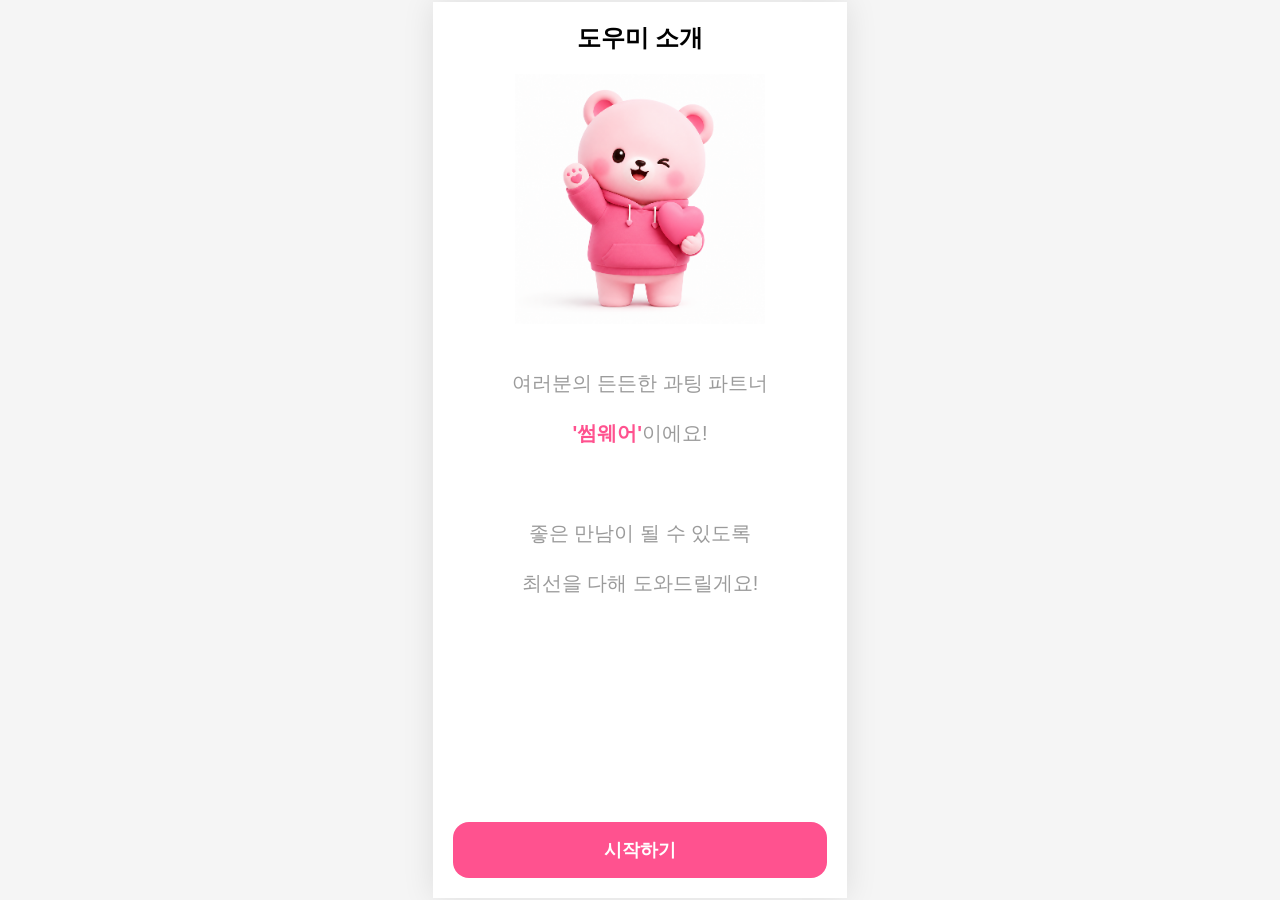
==== commit 216e685f: "Update index.html" ====
--- a/static/index.html
+++ b/static/index.html
@@ -3,7 +3,7 @@
 <head>
     <meta charset="UTF-8">
     <meta name="viewport" content="width=device-width, initial-scale=1.0">
-    <title>썸웨워 - 실시간 과팅 도우미</title>
+    <title>썸웨어 - 실시간 과팅 도우미</title>
     <link rel="stylesheet" href="/static/style.css">
 </head>
 <body>
@@ -14,7 +14,7 @@
             <div style="text-align: center; margin-bottom: 30px;">
                 <img src="/assets/helper.png" alt="앵이" style="width: 250px; height: auto;">
             </div>
-            <p class="subtitle">여러분의 든든한 과팅 파트너<br><span style="color: var(--primary-pink); font-weight: 700;">'썸웨워'</span>이에요!<br><br>좋은 만남이 될 수 있도록<br>최선을 다해 도와드릴게요!</p>
+            <p class="subtitle">여러분의 든든한 과팅 파트너<br><span style="color: var(--primary-pink); font-weight: 700;">'썸웨어'</span>이에요!<br><br>좋은 만남이 될 수 있도록<br>최선을 다해 도와드릴게요!</p>
             <button onclick="showView('loading-view')" class="btn-full">시작하기</button>
         </section>
 
@@ -25,7 +25,7 @@
                     <span style="font-size: 30px; color: white;">❤️</span>
                 </div>
                 <h3>실시간 과팅 도우미 앱</h3>
-                <h1 style="color: var(--primary-pink); margin-top: 5px;">썸웨워</h1>
+                <h1 style="color: var(--primary-pink); margin-top: 5px;">썸웨어</h1>
                 <p class="subtitle">과팅이 잡히면, 그 순간부터<br>당신의 실시간 주선자가 되어드려요.</p>
                 <div style="text-align: left; padding: 0 40px; color: var(--gray-text); font-size: 14px;">
                     <p style="margin-bottom: 12px;"><span style="color: var(--primary-pink); margin-right: 10px;">●</span> 실시간 매칭 정보</p>
@@ -240,13 +240,6 @@
                         <p class="menu-desc">과팅 도중 자리 배치가 필요할 때, 랜덤 혹은 분석을 통한 최적의 자리를 추천해 드려요.</p>
                     </div>
                 </div>
-                <div class="guide-card">
-                    <span class="guide-icon">🚨</span>
-                    <div>
-                        <div class="menu-title">SOS 긴급 도우미</div>
-                        <p class="menu-desc">곤란한 상황인가요? '화장실 자리비우기'나 '지인 호출' 기능을 몰래 사용해 보세요.</p>
-                    </div>
-                </div>
             </div>
             <button onclick="showView('match-confirm-view')" class="btn-full" style="margin-top: 20px;">확인했습니다</button>
         </section>
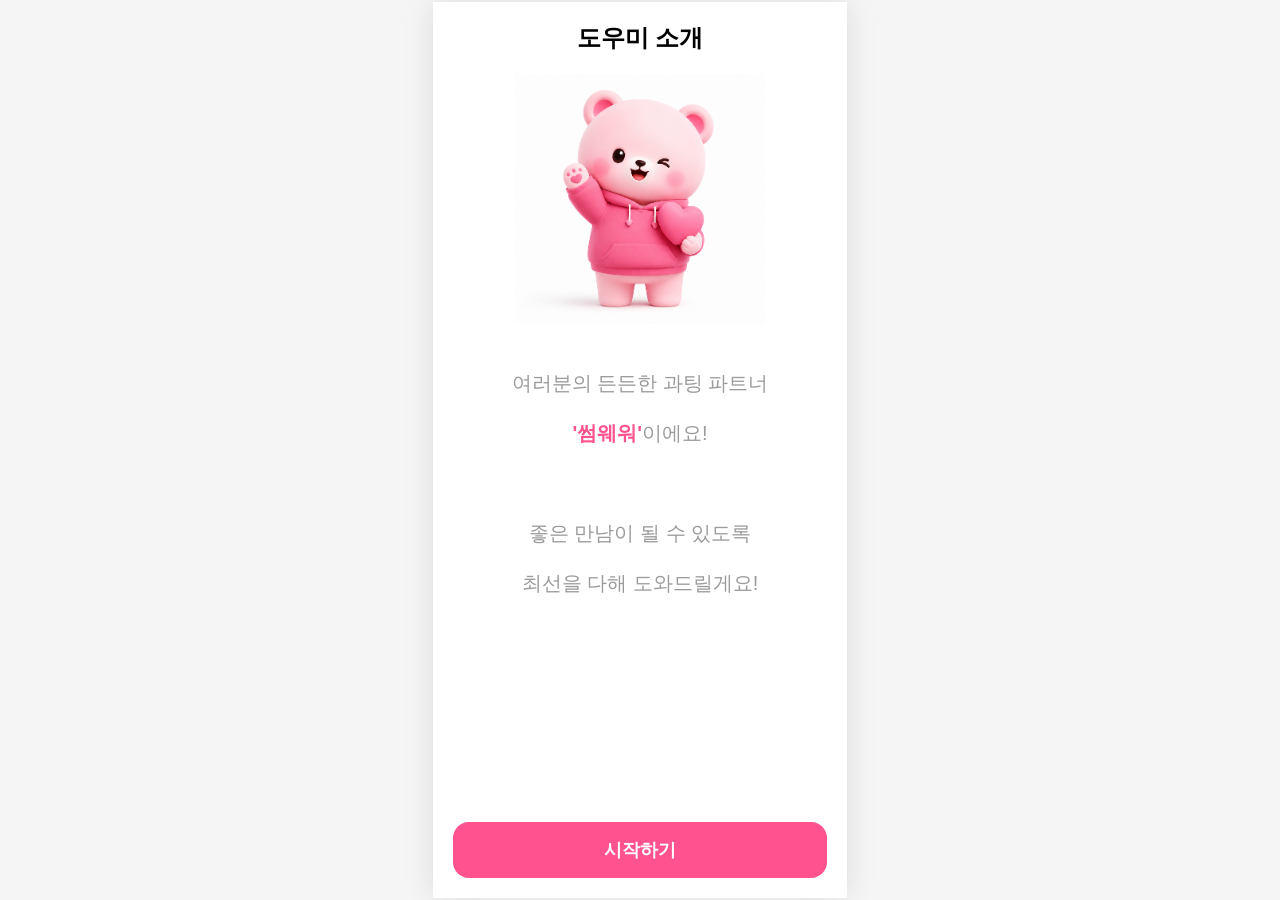
==== commit 3e02dd1c: "Update index.html" ====
--- a/static/index.html
+++ b/static/index.html
@@ -3,7 +3,7 @@
 <head>
     <meta charset="UTF-8">
     <meta name="viewport" content="width=device-width, initial-scale=1.0">
-    <title>썸웨어 - 실시간 과팅 도우미</title>
+    <title>썸웨워 - 실시간 과팅 도우미</title>
     <link rel="stylesheet" href="/static/style.css">
 </head>
 <body>
@@ -14,7 +14,7 @@
             <div style="text-align: center; margin-bottom: 30px;">
                 <img src="/assets/helper.png" alt="앵이" style="width: 250px; height: auto;">
             </div>
-            <p class="subtitle">여러분의 든든한 과팅 파트너<br><span style="color: var(--primary-pink); font-weight: 700;">'썸웨어'</span>이에요!<br><br>좋은 만남이 될 수 있도록<br>최선을 다해 도와드릴게요!</p>
+            <p class="subtitle">여러분의 든든한 과팅 파트너<br><span style="color: var(--primary-pink); font-weight: 700;">'썸웨워'</span>이에요!<br><br>좋은 만남이 될 수 있도록<br>최선을 다해 도와드릴게요!</p>
             <button onclick="showView('loading-view')" class="btn-full">시작하기</button>
         </section>
 
@@ -25,7 +25,7 @@
                     <span style="font-size: 30px; color: white;">❤️</span>
                 </div>
                 <h3>실시간 과팅 도우미 앱</h3>
-                <h1 style="color: var(--primary-pink); margin-top: 5px;">썸웨어</h1>
+                <h1 style="color: var(--primary-pink); margin-top: 5px;">썸웨워</h1>
                 <p class="subtitle">과팅이 잡히면, 그 순간부터<br>당신의 실시간 주선자가 되어드려요.</p>
                 <div style="text-align: left; padding: 0 40px; color: var(--gray-text); font-size: 14px;">
                     <p style="margin-bottom: 12px;"><span style="color: var(--primary-pink); margin-right: 10px;">●</span> 실시간 매칭 정보</p>
@@ -34,7 +34,7 @@
                     <p><span style="color: var(--primary-pink); margin-right: 10px;">●</span> 과팅 후 리뷰 & 분석</p>
                 </div>
             </div>
-            <button onclick="showView('join-view')" class="btn-full">다음</button>
+            <button onclick="showView('join-view')" class="btn-full2">다음</button>
         </section>
 
         <!-- 3. 입장 (Join) -->
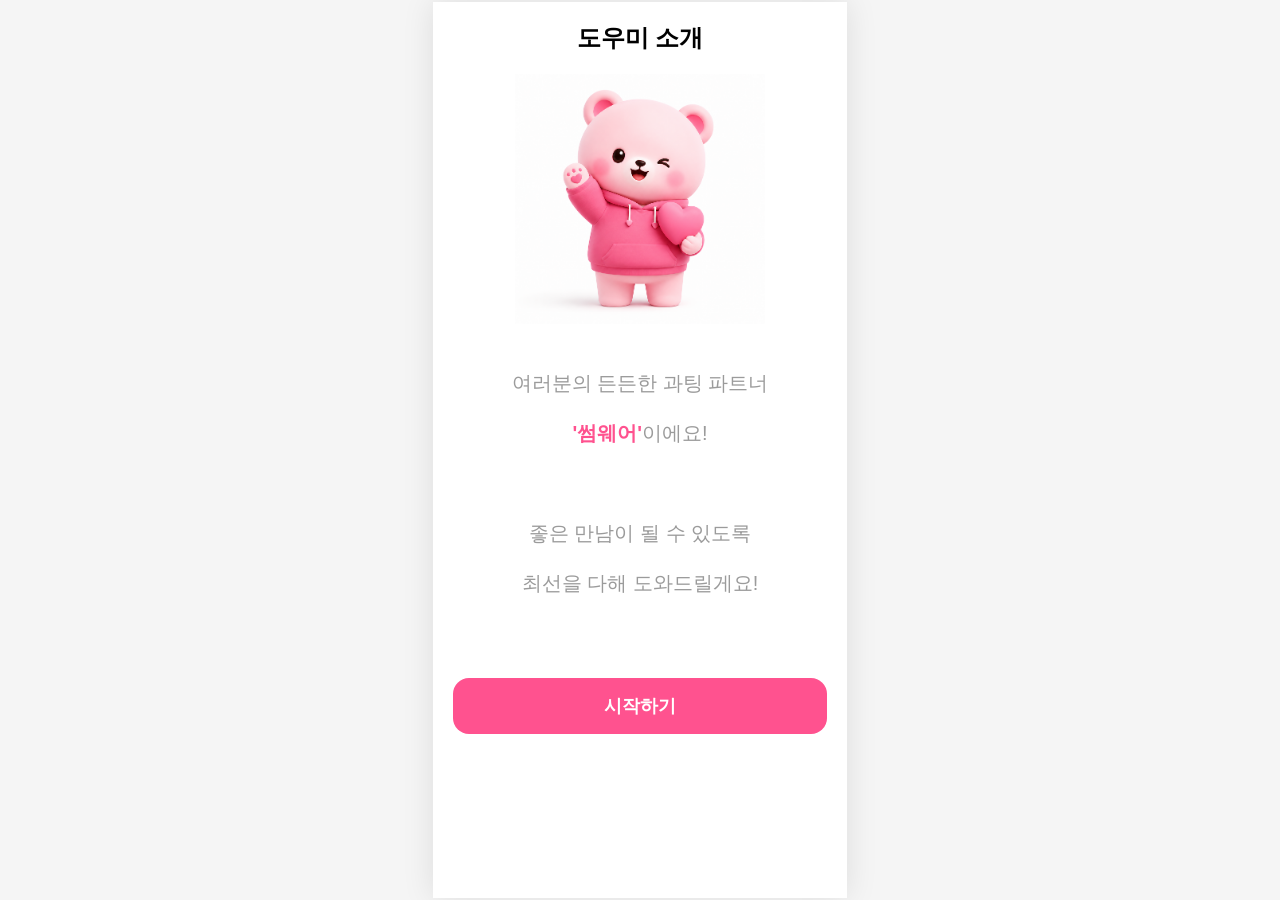
==== commit ab5439d1: "Update index.html" ====
--- a/static/index.html
+++ b/static/index.html
@@ -3,7 +3,7 @@
 <head>
     <meta charset="UTF-8">
     <meta name="viewport" content="width=device-width, initial-scale=1.0">
-    <title>썸웨워 - 실시간 과팅 도우미</title>
+    <title>썸웨어 - 실시간 과팅 도우미</title>
     <link rel="stylesheet" href="/static/style.css">
 </head>
 <body>
@@ -14,7 +14,7 @@
             <div style="text-align: center; margin-bottom: 30px;">
                 <img src="/assets/helper.png" alt="앵이" style="width: 250px; height: auto;">
             </div>
-            <p class="subtitle">여러분의 든든한 과팅 파트너<br><span style="color: var(--primary-pink); font-weight: 700;">'썸웨워'</span>이에요!<br><br>좋은 만남이 될 수 있도록<br>최선을 다해 도와드릴게요!</p>
+            <p class="subtitle">여러분의 든든한 과팅 파트너<br><span style="color: var(--primary-pink); font-weight: 700;">'썸웨어'</span>이에요!<br><br>좋은 만남이 될 수 있도록<br>최선을 다해 도와드릴게요!</p>
             <button onclick="showView('loading-view')" class="btn-full">시작하기</button>
         </section>
 
@@ -25,7 +25,7 @@
                     <span style="font-size: 30px; color: white;">❤️</span>
                 </div>
                 <h3>실시간 과팅 도우미 앱</h3>
-                <h1 style="color: var(--primary-pink); margin-top: 5px;">썸웨워</h1>
+                <h1 style="color: var(--primary-pink); margin-top: 5px;">썸웨어</h1>
                 <p class="subtitle">과팅이 잡히면, 그 순간부터<br>당신의 실시간 주선자가 되어드려요.</p>
                 <div style="text-align: left; padding: 0 40px; color: var(--gray-text); font-size: 14px;">
                     <p style="margin-bottom: 12px;"><span style="color: var(--primary-pink); margin-right: 10px;">●</span> 실시간 매칭 정보</p>
--- a/static/style.css
+++ b/static/style.css
@@ -128,10 +128,23 @@
     font-size: 18px;
     font-weight: 700;
     cursor: pointer;
+    margin-top: -80px;
+}
+.btn-full:active { opacity: 0.8; }
+
+.btn-full2 {
+    width: 100%;
+    height: 56px;
+    background-color: var(--primary-pink);
+    color: white;
+    border: none;
+    border-radius: 16px;
+    font-size: 18px;
+    font-weight: 700;
+    cursor: pointer;
     margin-top: auto;
 }
-
-.btn-full:active { opacity: 0.8; }
+.btn-full2:active { opacity: 0.8; }
 
 .btn-outline {
     width: 100%;
